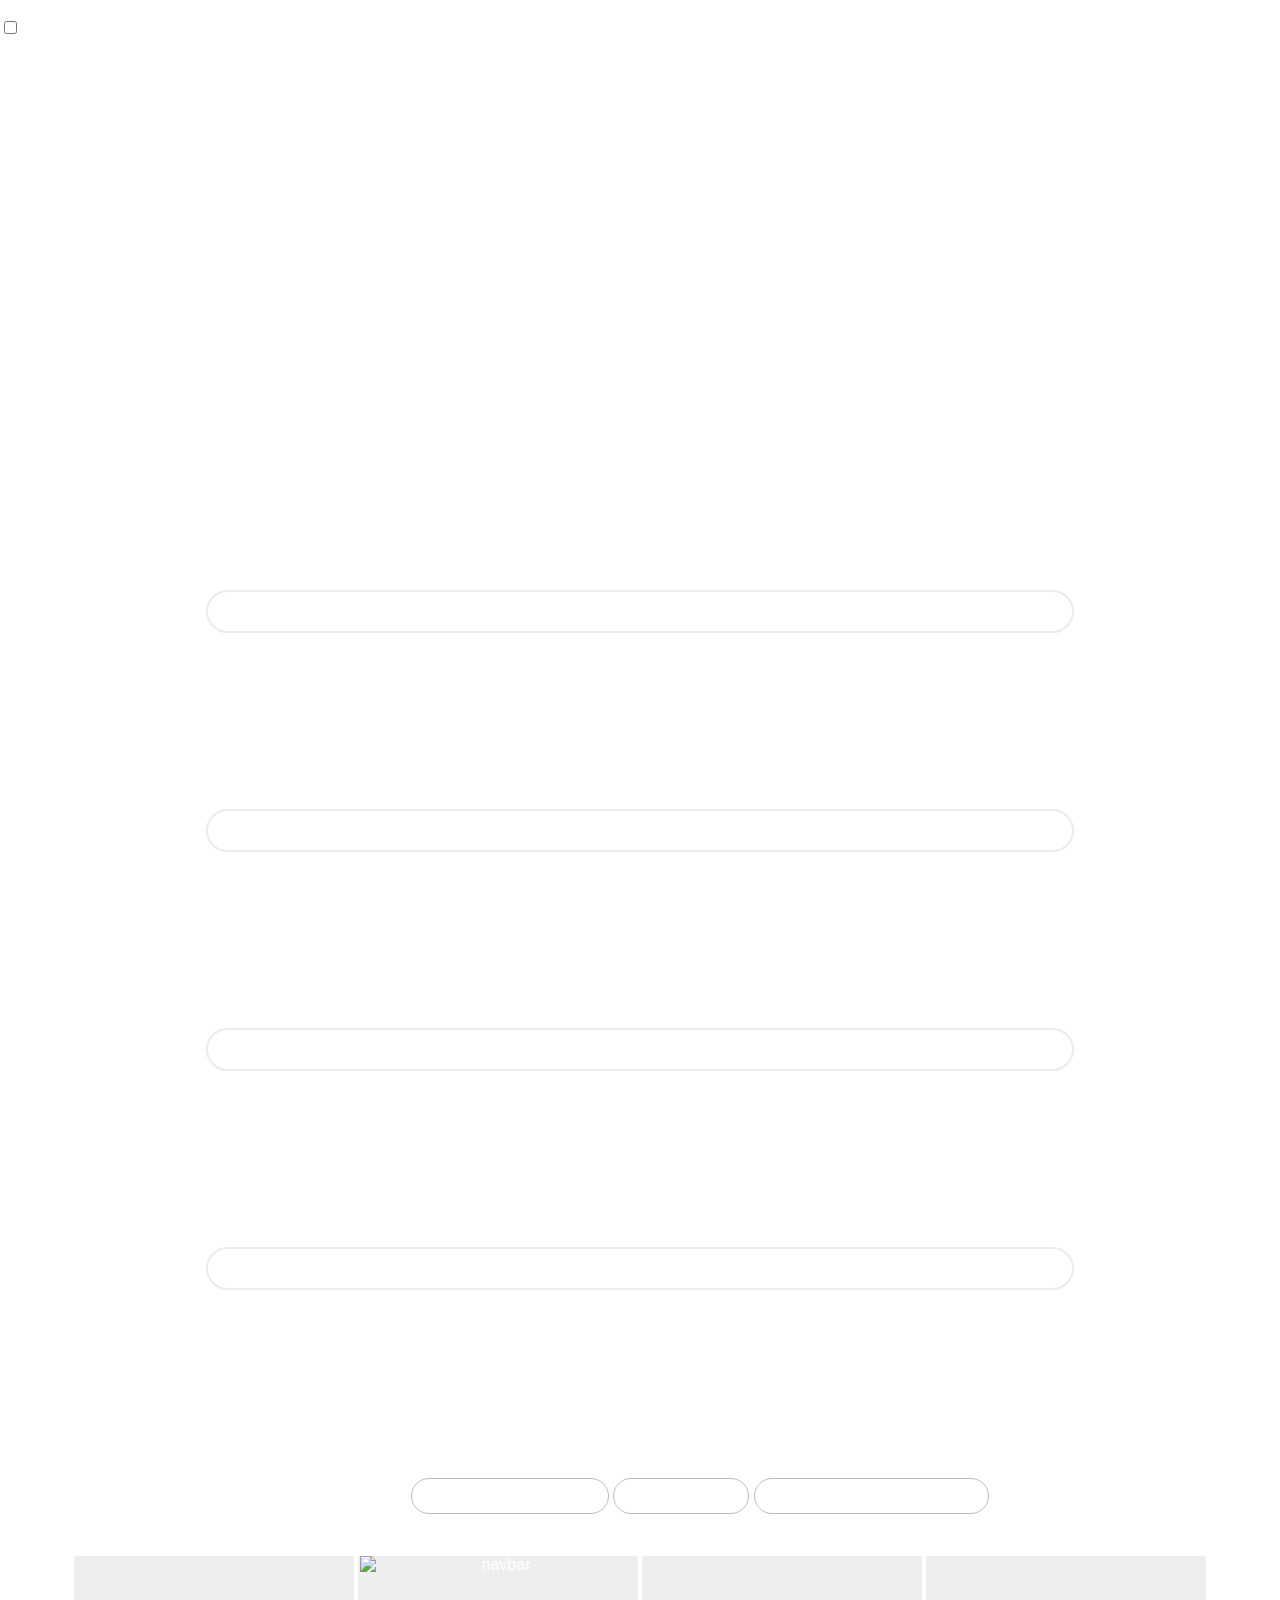
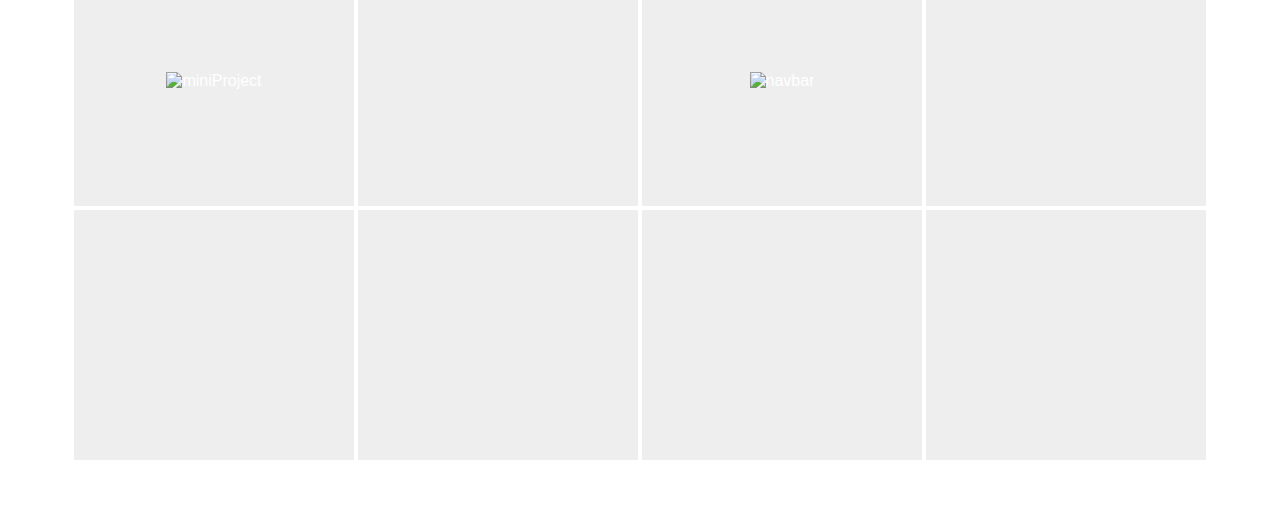
==== ability.html @ 2255a214 "ability" ====
<!DOCTYPE html>
<html lang="en">
  <head>
    <meta charset="UTF-8" />
    <meta http-equiv="X-UA-Compatible" content="IE=edge" />
    <link rel="icon" type="image/png" href="img/star.png" />
    <script
      src="https://kit.fontawesome.com/01809a491f.js"
      crossorigin="anonymous"
    ></script>
    <meta name="viewport" content="width=device-width, initial-scale=1.0" />
    <title>MY ABILITY</title>
    <link rel="stylesheet" href="ability.css" />
    <link rel="stylesheet" href="mainstyle.css" />
  </head>
  <body>
    <header class="header">
      <div class="container">
        <div class="row justify-content-between align-items-center">
          <div class="logo">
            <i class="fas fa-star"></i>
            <a href="index.html">SOYOUNG</a>
          </div>
          <input type="checkbox" id="nav-check" />
          <label for="nav-check" class="nav-toggler">
            <span></span>
          </label>
          <nav class="nav">
            <ul>
              <li>
                <a href="index.html"><b>Home</b></a>
              </li>
              <li>
                <a href="about.html"><b>About</b></a>
              </li>
              <li>
                <a href="interest.html"><b>Interest</b></a>
              </li>
              <li>
                <a href="ability.html"><b>Ability</b></a>
              </li>
              <li>
                <a href="join.html"><b>Join</b></a>
              </li>
              <li>
                <a href="contact.html"><b>Contact</b></a>
              </li>
            </ul>
          </nav>
        </div>
      </div>
    </header>
    <div class="wrapper image-wrapper">
      <div class="container inner">
        <div class="row">
          <div class="col-md-10 offset-md-1">
            <h2 id="title-ablitity">ABILITY</h2>
            <br /><br /><br />
            <div class="row text-center">
              <div class="col-lg-3">
                <div class="progressbar circle blue" data-value="75"></div>
                <h5>JAVA</h5>
              </div>

              <div class="col-lg-3">
                <div class="progressbar circle green" data-value="80"></div>
                <h5>HTML&CSS</h5>
              </div>

              <div class="col-lg-3">
                <div class="progressbar circle red" data-value="100"></div>
                <h5>JAVA SCRIPT</h5>
              </div>

              <div class="col-lg-3">
                <div class="progressbar circle yellow" data-value="80"></div>
                <h5>SQL</h5>
              </div>
            </div>
          </div>
        </div>
      </div>
    </div>

    <section id="work" class="section">
      <div class="section__container">
        <h1 id="titlemywork">My work</h1>
        <div class="work__categories">
          <button class="category__btn selected" data-filter="*">
            All <span class="category__count">8</span>
          </button>
          <button class="category__btn" data-filter="JAVA SCRIPT">
            JAVA SCRIPT <span class="category__count">4</span>
          </button>
          <button class="category__btn" data-filter="JAVA">
            JAVA<span class="category__count">3</span>
          </button>
          <button class="category__btn" data-filter="GROUP PROJECT">
            GROUP PROJECT <span class="category__count">1</span>
          </button>
        </div>
        <div class="work__projects">
          <a href="" class="project" target="blank" data-type="JAVA SCRIPT">
            <img src="img/pshop.gif" alt="miniProject" class="project__img" />
            <div class="project__description">
              <h3>SHOPPING LIST</h3>
              <span>You can simply sort clothes by what you want</span>
            </div>
          </a>
          <a
            href="https://github.com/dream-ellie/responsive-nav-bar"
            class="project"
            data-type="JAVA SCRIPT"
            target="blank"
          >
            <img class="project" src="img/pcheck.gif" alt="navbar" />
            <div class="project__description">
              <h3>To-Do List</h3>
              <span
                >Make a list that you have to and check it when you've done
                it</span
              >
            </div>
          </a>
          <a
            href="https://github.com/dream-ellie/responsive-nav-bar"
            class="project"
            data-type="JAVA"
            target="blank"
          >
            <img class="project__img" src="img/pbank.gif" alt="navbar" />
            <div class="project__description">
              <h3>BANK SYSTEM</h3>
              <span>Can sign up clients, deposit and withdraw money</span>
            </div>
          </a>
          <a href="" class="project" data-type="JAVA">
            <img class="project__img" src="img/pip.gif" alt="" />
            <div class="project__description">
              <h3>IP FINDER</h3>
              <span>Put an url link and get an IP adress of it</span>
            </div>
          </a>
          <a href="" class="project" data-type="JAVA">
            <img class="project__img" src="img/pword.gif" alt="" />
            <div class="project__description">
              <h3>WORD COUNTER</h3>
              <span>Can check how many words you wrote</span>
            </div>
          </a>
          <a href="" class="project" data-type="JAVA">
            <img class="project__img" src="img/pguess.gif" alt="" />
            <div class="project__description">
              <h3>Guess My number</h3>
              <span
                >You can guess the number and can check it's correct or
                not</span
              >
            </div>
          </a>
          <a href="" class="project" data-type="KH">
            <img class="project__img" src="img/pmovie.gif" alt="" />
            <div class="project__description">
              <h3>MOVIE BOOKING</h3>
              <span>Can book movie seat</span>
            </div>
          </a>
          <a href="" class="project" data-type="KH">
            <img class="project__img" src="img/pamuse.gif" alt="" />
            <div class="project__description">
              <h3>AMUSEMENT PARK</h3>
              <span>My first group project using JAVA</span>
              <span>with 유법용, 김미래, 한태우</span>
            </div>
          </a>
        </div>
      </div>
    </section>
    <script src="https://code.jquery.com/jquery-2.2.4.js"></script>

    <script src="progressbar.js"></script>
    <script src="https://cdnjs.cloudflare.com/ajax/libs/waypoints/2.0.3/waypoints.min.js"></script>
    <script src="https://cdnjs.cloudflare.com/ajax/libs/Counter-Up/1.0.0/jquery.counterup.min.js"></script>

    <script>
      $(document).ready(function () {
        "use strict";

        var $pline = $(".progressbar.line");
        var $pcircle = $(".progressbar.circle");
        $pline.each(function (i) {
          var line = new ProgressBar.Line(this, {
            strokeWidth: 6,
            trailWidth: 6,
            duration: 3000,
            easing: "easeInOut",
            text: {
              style: {
                color: "inherit",
                position: "absolute",
                right: "0",
                top: "-30px",
                padding: 0,
                margin: 0,
                transform: null,
              },
              autoStyleContainer: false,
            },
            step: function (state, line, attachment) {
              line.setText(Math.round(line.value() * 100) + " %");
            },
          });
          var value = $(this).attr("data-value") / 100;
          $pline.waypoint(
            function () {
              line.animate(value);
            },
            {
              offset: "100%",
            }
          );
        });
        $pcircle.each(function (i) {
          var circle = new ProgressBar.SemiCircle(this, {
            strokeWidth: 5,
            trailWidth: 5,
            duration: 2000,
            easing: "easeInOut",
            step: function (state, circle, attachment) {
              circle.setText(Math.round(circle.value() * 100));
            },
          });
          var value = $(this).attr("data-value") / 100;
          $pcircle.waypoint(
            function () {
              circle.animate(value);
            },
            {
              offset: "100%",
            }
          );
        });

        $(".counter .value").counterUp({
          delay: 50,
          time: 1000,
        });

        $(".countdown").countdown();
      });
    </script>
  </body>
</html>
---- ability.css ----
:root {
  --color-white: #ffffff;
  --color-light-white: #eeeeee;
  --color-dark-white: #bdbdbd;
  --color-pink: #fe918d;
  --color-dark-pink: #ff6863;
  --color-black: #4d4d4d;
  --color-dark-grey: #4d4d4d;
  --color-grey: #616161;
  --color-light-grey: #7c7979;
  --color-blue: #73aace;
  --color-yellow: #fff7d1;
  --color-orange: #feb546;
  --color-black: #000000;
  --color-red: #d75959;
  --color-yellow: #f5c463;
  --color-green: #9ccd7e;
  --color-blue: #5ca7db;
  --rgb-black: 0, 0, 0;

  --size-border-radius: 4px;

  --animation-duration: 300ms;
}
* {
  box-sizing: border-box;
}

body {
  color: white;
  font-family: "Open Sans", sans-serif;
  margin: 0;
}

a {
  text-decoration: none;
  color: var(--color-white);
}

ul {
  padding-left: 0;
}

li {
  list-style: none;
}

button {
  background-color: transparent;
  cursor: pointer;
  border: none;
  outline: none;
}

#title-ablitity {
  text-align: center;
}

.section {
  padding: 50px;
  text-align: center;
  margin: auto;
}

.section__container {
  margin: auto;
}

.col-lg-3 {
  margin: 61px;
}

.wrapper {
  margin-top: 150px;
}

.progressbar:not(.circle) svg,
.progressbar:not(.circle) svg path {
  border-radius: 20px;
}

.progressbar svg path:first-child {
  stroke: rgba(var(--rgb-black), 0.09);
}

.progressbar.border {
  border: 1px solid transparent;
  box-sizing: border-box;
}

.progressbar.border svg path:first-child {
  stroke: transparent;
}

.progressbar.line svg {
  height: 10px;
}

.progressbar.line.border svg {
  height: 8px;
}

.progressbar.circle {
  position: relative;
  margin: 0 auto 30px;
  width: 170px;
  height: 85px;
}

.progressbar.circle .progressbar-text {
  position: absolute;
  width: 100%;
  height: 100%;
  top: 0;
  left: 0;
  margin: 0;
  font-size: 40px;
  display: flex;
  align-items: flex-end;
  justify-content: center;
  color: white !important;
  font-weight: bold;
}

.progressbar.circle .progressbar-text:after {
  content: "%";
  display: block;
  font-size: 20px;
  padding-left: 2px;
}

.progressbar.red svg path:last-child {
  stroke: var(--color-red);
}

.progressbar.blue svg path:last-child {
  stroke: var(--color-blue);
}

.progressbar.green svg path:last-child {
  stroke: var(--color-green);
}

.progressbar.yellow svg path:last-child {
  stroke: var(--color-yellow);
}
h5 {
  background: transparent;
  padding: 11px;
  width: 75%;
  margin: 0 auto;
  border-radius: 50px;
  border: 2px solid #ebebeb;
  font-size: 15px;
  color: white;
  text-align: center;
}

/* Work */
#titlemywork {
  margin-top: 0;
}

.work__categories {
  color: var(--color-white);
  margin: 40px;
}

.category__btn {
  border: 1px solid var(--color-dark-white);
  border-radius: 30px;
  font-size: var(--font-regular);
  padding: 8px 48px;
  position: relative;
  background-color: var(--main-color);
  color: var(--white-900);
}

.category__btn.selected,
.category__btn:hover {
  background-color: transparent;
  border-color: var(--main-color);
  color: var(--main-color);
}

.category__btn.selected .category__count,
.category__btn:hover .category__count {
  opacity: 1;
  top: 0;
}

.category__count {
  background-color: var(--color-2);
  border-radius: 50%;
  color: var(--color-white);
  width: 24px;
  height: 24px;
  line-height: 24px;
  display: inline-block;
  position: absolute;
  top: -20px;
  right: 16px;
  opacity: 0;
  transition: all var(--animation-duration) ease-in;
}

.work__projects {
  display: flex;
  flex-wrap: wrap;
  justify-content: center;
  opacity: 1;
  transition: all var(--animation-duration) ease-out;
}

.work__projects.anim-out {
  opacity: 0;
  transform: scale(0.96) translateY(40px);
}

.project {
  position: relative;
  display: flex;
  justify-content: center;
  align-items: center;
  width: 280px;
  height: 250px;
  margin: 2px;
  background-color: var(--color-light-white);
}

.project.invisible {
  display: none;
}

.project__img {
  max-width: 100%;
  max-height: 100%;
  align-self: center;
}

.project__description {
  position: absolute;
  background-color: black;
  display: flex;
  flex-direction: column;
  justify-content: center;
  width: 100%;
  height: 100%;
  top: 0;
  left: 0;
  opacity: 0;
  transform: translateY(10px);
  transition: all var(--animation-duration) ease-in;
}

.project:hover .project__description {
  opacity: 0.8;
  transform: translateY(0px);
}

.project__description h3 {
  color: var(--color-orange);
}

.project__description h3:after {
  content: "";
  display: block;
  position: relative;
  left: 50%;
  width: 50px;
  height: 2px;
  transform: translateX(-50%);
  margin-top: 8px;
  background-color: var(--color-dark-white);
}
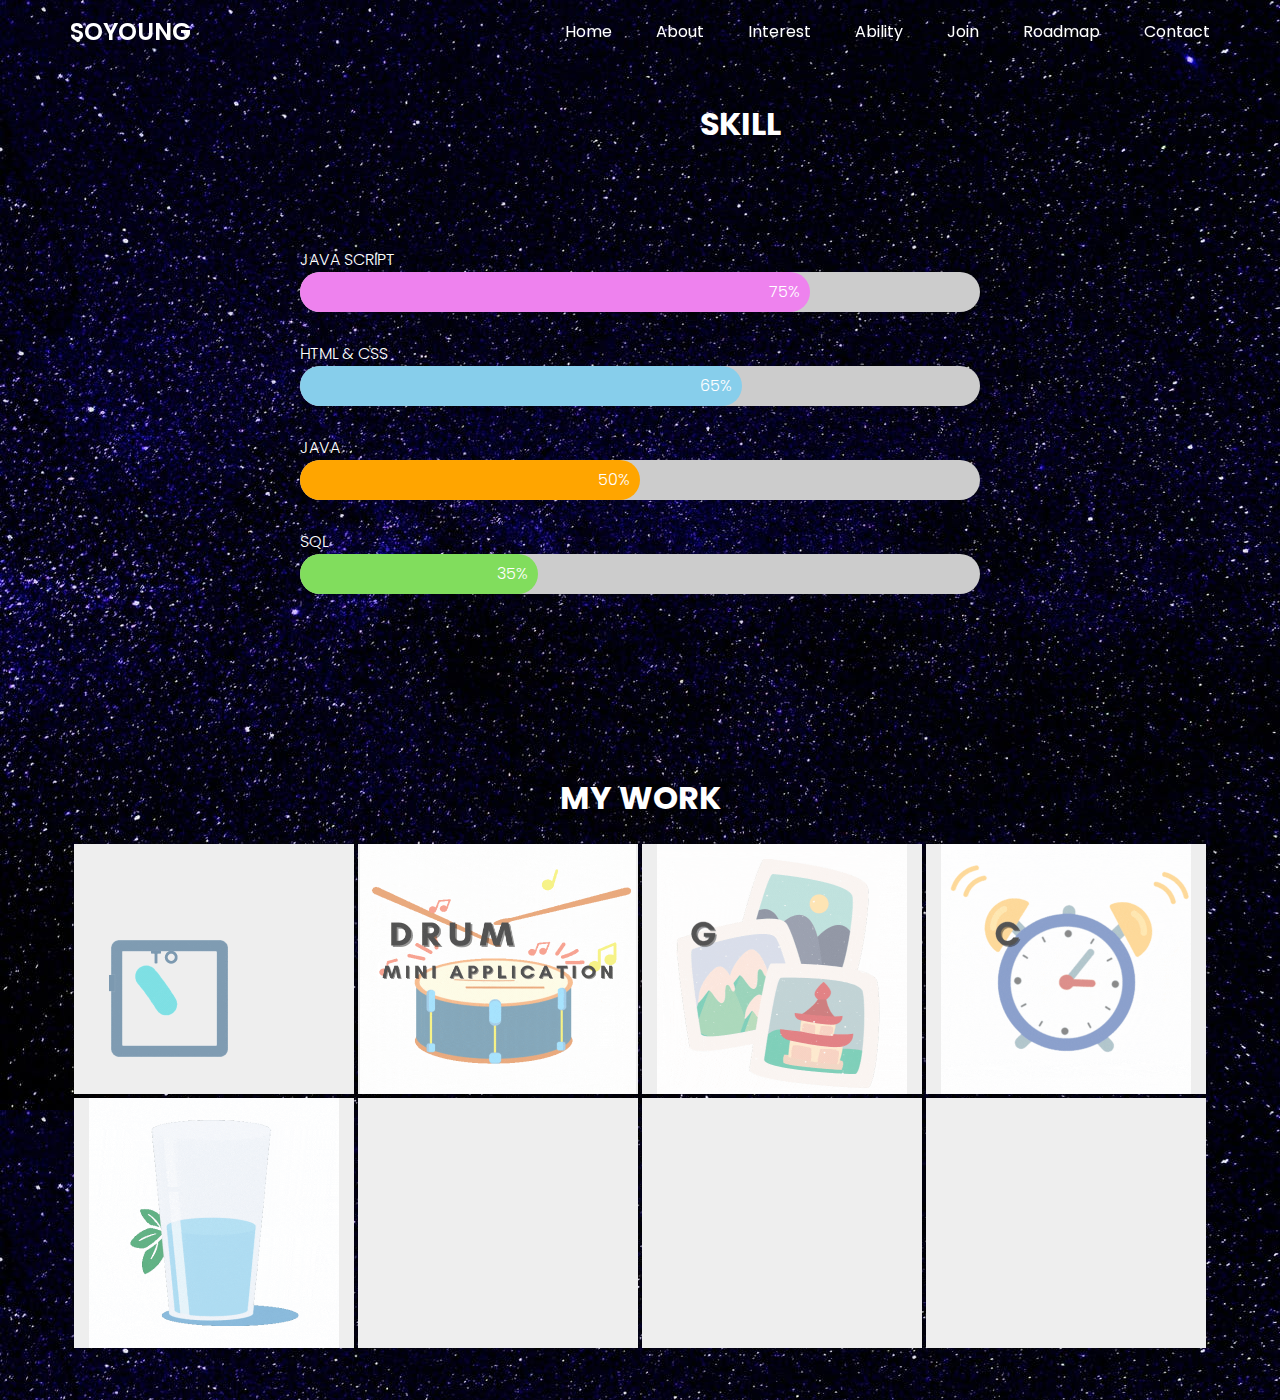
==== commit 52eb5b41: "홈페이지프로젝트 init" ====
--- a/ability.html
+++ b/ability.html
@@ -1,6 +1,7 @@
 <!DOCTYPE html>
 <html lang="en">
   <head>
+    <script src="https://ajax.googleapis.com/ajax/libs/jquery/3.5.1/jquery.min.js"></script>
     <meta charset="UTF-8" />
     <meta http-equiv="X-UA-Compatible" content="IE=edge" />
     <link rel="icon" type="image/png" href="img/star.png" />
@@ -10,145 +11,83 @@
     ></script>
     <meta name="viewport" content="width=device-width, initial-scale=1.0" />
     <title>MY ABILITY</title>
+    <link rel="stylesheet" href="mainstyle.css" />
     <link rel="stylesheet" href="ability.css" />
-    <link rel="stylesheet" href="mainstyle.css" />
   </head>
   <body>
-    <header class="header">
-      <div class="container">
-        <div class="row justify-content-between align-items-center">
-          <div class="logo">
-            <i class="fas fa-star"></i>
-            <a href="index.html">SOYOUNG</a>
-          </div>
-          <input type="checkbox" id="nav-check" />
-          <label for="nav-check" class="nav-toggler">
-            <span></span>
-          </label>
-          <nav class="nav">
-            <ul>
-              <li>
-                <a href="index.html"><b>Home</b></a>
-              </li>
-              <li>
-                <a href="about.html"><b>About</b></a>
-              </li>
-              <li>
-                <a href="interest.html"><b>Interest</b></a>
-              </li>
-              <li>
-                <a href="ability.html"><b>Ability</b></a>
-              </li>
-              <li>
-                <a href="join.html"><b>Join</b></a>
-              </li>
-              <li>
-                <a href="contact.html"><b>Contact</b></a>
-              </li>
-            </ul>
-          </nav>
-        </div>
+    <header></header>
+    <h1 id="titleskill">SKILL</h1>
+    <div class="skillgraph">
+      <div class="skillname">
+        <span>JAVA SCRIPT</span>
       </div>
-    </header>
-    <div class="wrapper image-wrapper">
-      <div class="container inner">
-        <div class="row">
-          <div class="col-md-10 offset-md-1">
-            <h2 id="title-ablitity">ABILITY</h2>
-            <br /><br /><br />
-            <div class="row text-center">
-              <div class="col-lg-3">
-                <div class="progressbar circle blue" data-value="75"></div>
-                <h5>JAVA</h5>
-              </div>
-
-              <div class="col-lg-3">
-                <div class="progressbar circle green" data-value="80"></div>
-                <h5>HTML&CSS</h5>
-              </div>
-
-              <div class="col-lg-3">
-                <div class="progressbar circle red" data-value="100"></div>
-                <h5>JAVA SCRIPT</h5>
-              </div>
-
-              <div class="col-lg-3">
-                <div class="progressbar circle yellow" data-value="80"></div>
-                <h5>SQL</h5>
-              </div>
-            </div>
-          </div>
-        </div>
+      <div class="graph stack1">
+        <span style="width: 75%">75%</span>
+      </div>
+      <div class="skillname">
+        <span>HTML & CSS</span>
+      </div>
+      <div class="graph stack2">
+        <span style="width: 65%">65%</span>
+      </div>
+      <div class="skillname">
+        <span>JAVA</span>
+      </div>
+      <div class="graph stack3">
+        <span style="width: 50%">50%</span>
+      </div>
+      <div class="skillname">
+        <span>SQL</span>
+      </div>
+      <div class="graph stack4">
+        <span style="width: 35%">35%</span>
       </div>
     </div>
-
     <section id="work" class="section">
       <div class="section__container">
-        <h1 id="titlemywork">My work</h1>
-        <div class="work__categories">
-          <button class="category__btn selected" data-filter="*">
-            All <span class="category__count">8</span>
-          </button>
-          <button class="category__btn" data-filter="JAVA SCRIPT">
-            JAVA SCRIPT <span class="category__count">4</span>
-          </button>
-          <button class="category__btn" data-filter="JAVA">
-            JAVA<span class="category__count">3</span>
-          </button>
-          <button class="category__btn" data-filter="GROUP PROJECT">
-            GROUP PROJECT <span class="category__count">1</span>
-          </button>
-        </div>
+        <h1 id="titlemywork">MY WORK</h1>
         <div class="work__projects">
-          <a href="" class="project" target="blank" data-type="JAVA SCRIPT">
-            <img src="img/pshop.gif" alt="miniProject" class="project__img" />
+          <a href="./projects/todolist.html" class="project" target="blank">
+            <img src="/img/pcheck.gif" alt="" class="project__img" />
             <div class="project__description">
-              <h3>SHOPPING LIST</h3>
-              <span>You can simply sort clothes by what you want</span>
+              <h3>TO DO LIST</h3>
+              <span>You can write and check what you have to do</span>
             </div>
           </a>
           <a
-            href="https://github.com/dream-ellie/responsive-nav-bar"
+            href="./projects/drum.html"
             class="project"
             data-type="JAVA SCRIPT"
             target="blank"
           >
-            <img class="project" src="img/pcheck.gif" alt="navbar" />
+            <img class="project" src="img/drum.gif" alt="" />
             <div class="project__description">
-              <h3>To-Do List</h3>
-              <span
-                >Make a list that you have to and check it when you've done
-                it</span
-              >
+              <h3>DRUM KIT</h3>
+              <span>LET'S PLAY DRUM TOGETHER!</span>
             </div>
           </a>
-          <a
-            href="https://github.com/dream-ellie/responsive-nav-bar"
-            class="project"
-            data-type="JAVA"
-            target="blank"
-          >
-            <img class="project__img" src="img/pbank.gif" alt="navbar" />
+          <a href="./projects/gallery.html" class="project" target="blank">
+            <img class="project__img" src="img/gallery.gif" alt="" />
             <div class="project__description">
-              <h3>BANK SYSTEM</h3>
-              <span>Can sign up clients, deposit and withdraw money</span>
+              <h3>PHOTO GALLERY</h3>
+              <span>Can see photos like a gallery!</span>
             </div>
           </a>
-          <a href="" class="project" data-type="JAVA">
-            <img class="project__img" src="img/pip.gif" alt="" />
+          <a href="./projects/clock.html" class="project" target="blank">
+            <img class="project__img" src="img/clock.gif" alt="" />
             <div class="project__description">
-              <h3>IP FINDER</h3>
-              <span>Put an url link and get an IP adress of it</span>
+              <h3>CLOCK</h3>
+              <span>You can simply check the time</span>
             </div>
           </a>
-          <a href="" class="project" data-type="JAVA">
-            <img class="project__img" src="img/pword.gif" alt="" />
+          <a href="./projects/water.html" class="project" target="blank">
+            <img class="project__img" src="img/pwater.gif" alt="" />
             <div class="project__description">
-              <h3>WORD COUNTER</h3>
-              <span>Can check how many words you wrote</span>
+              <h3>DRINK WATER</h3>
+              <span>Can check how much water I drank</span>
             </div>
           </a>
-          <a href="" class="project" data-type="JAVA">
+          <a href="./projects/guess.html" class="project" target="blank">
             <img class="project__img" src="img/pguess.gif" alt="" />
             <div class="project__description">
               <h3>Guess My number</h3>
@@ -158,14 +97,14 @@
               >
             </div>
           </a>
-          <a href="" class="project" data-type="KH">
+          <a href="./projects/movie.html" class="project" target="blank">
             <img class="project__img" src="img/pmovie.gif" alt="" />
             <div class="project__description">
-              <h3>MOVIE BOOKING</h3>
-              <span>Can book movie seat</span>
+              <h3>MOVIE APP</h3>
+              <span>Can see the information of movies</span>
             </div>
           </a>
-          <a href="" class="project" data-type="KH">
+          <a href="#" class="project">
             <img class="project__img" src="img/pamuse.gif" alt="" />
             <div class="project__description">
               <h3>AMUSEMENT PARK</h3>
@@ -177,76 +116,9 @@
       </div>
     </section>
     <script src="https://code.jquery.com/jquery-2.2.4.js"></script>
-
-    <script src="progressbar.js"></script>
-    <script src="https://cdnjs.cloudflare.com/ajax/libs/waypoints/2.0.3/waypoints.min.js"></script>
-    <script src="https://cdnjs.cloudflare.com/ajax/libs/Counter-Up/1.0.0/jquery.counterup.min.js"></script>
-
     <script>
       $(document).ready(function () {
-        "use strict";
-
-        var $pline = $(".progressbar.line");
-        var $pcircle = $(".progressbar.circle");
-        $pline.each(function (i) {
-          var line = new ProgressBar.Line(this, {
-            strokeWidth: 6,
-            trailWidth: 6,
-            duration: 3000,
-            easing: "easeInOut",
-            text: {
-              style: {
-                color: "inherit",
-                position: "absolute",
-                right: "0",
-                top: "-30px",
-                padding: 0,
-                margin: 0,
-                transform: null,
-              },
-              autoStyleContainer: false,
-            },
-            step: function (state, line, attachment) {
-              line.setText(Math.round(line.value() * 100) + " %");
-            },
-          });
-          var value = $(this).attr("data-value") / 100;
-          $pline.waypoint(
-            function () {
-              line.animate(value);
-            },
-            {
-              offset: "100%",
-            }
-          );
-        });
-        $pcircle.each(function (i) {
-          var circle = new ProgressBar.SemiCircle(this, {
-            strokeWidth: 5,
-            trailWidth: 5,
-            duration: 2000,
-            easing: "easeInOut",
-            step: function (state, circle, attachment) {
-              circle.setText(Math.round(circle.value() * 100));
-            },
-          });
-          var value = $(this).attr("data-value") / 100;
-          $pcircle.waypoint(
-            function () {
-              circle.animate(value);
-            },
-            {
-              offset: "100%",
-            }
-          );
-        });
-
-        $(".counter .value").counterUp({
-          delay: 50,
-          time: 1000,
-        });
-
-        $(".countdown").countdown();
+        $("header").load("header.html");
       });
     </script>
   </body>
--- a/mainstyle.css
+++ b/mainstyle.css
@@ -0,0 +1,143 @@
+@import url("https://fonts.googleapis.com/css2?family=Poppins:wght@300;400;500;600;700&display=swap");
+:root {
+  --main-color: #24caac;
+  --color-1: #eaa023;
+  --color-2: #e91e63;
+  --dark-800: #24292d;
+  --dark-700: #2f363e;
+  --white-900: #ffffff;
+  --white-800: rgba(255, 255, 255, 0.8);
+  --shadow: 0 0 15px rgba(0, 0, 0, 0.2);
+  scroll-behavior: smooth;
+}
+body {
+  font-family: "Poppins", sans-serif;
+  font-size: 16px;
+  line-height: 1.5;
+  font-weight: 300;
+  overflow-x: hidden;
+  background-image: url(img/mw.jpeg);
+}
+
+* {
+  margin: 0;
+  padding: 0;
+  box-sizing: border-box;
+  outline: none;
+}
+
+ul {
+  list-style: none;
+}
+a {
+  text-decoration: none;
+}
+
+.container {
+  max-width: 1170px;
+  margin: auto;
+}
+.row {
+  display: flex;
+  flex-wrap: wrap;
+}
+.justify-content-between {
+  justify-content: space-between;
+}
+.align-items-center {
+  align-items: center;
+}
+.align-contetnt-center {
+  align-content: center;
+}
+
+.header {
+  padding: 10px 0;
+  position: fixed;
+  left: 0;
+  top: 0;
+  width: 100%;
+  z-index: 99;
+}
+.header .logo {
+  padding: 0 15px;
+}
+.header .logo a,
+i {
+  font-size: 24px;
+  color: var(--white-900);
+  text-transform: capitalize;
+  font-weight: 600;
+  padding-top: 8px;
+}
+.header #nav-check {
+  position: absolute;
+  pointer-events: none;
+  opacity: 0;
+}
+.header #nav-check:focus ~ .nav-toggler {
+  box-shadow: 0 0 10px var(--main-color);
+}
+.header .nav-toggler {
+  height: 34px;
+  width: 44px;
+  border: 1px solid var(--main-color);
+  border-radius: 4px;
+  cursor: pointer;
+  display: none;
+  align-items: center;
+  justify-content: center;
+}
+.header .nav-toggler span {
+  display: block;
+  width: 20px;
+  height: 2px;
+  background-color: var(--main-color);
+  position: relative;
+}
+.header #nav-check:chekced ~ .nav-toggler span {
+  background-color: transparent;
+}
+.header .nav-toggler span::before,
+.header .nav-toggler span::after {
+  content: "";
+  position: absolute;
+  left: 0;
+  top: 0;
+  height: 100%;
+  width: 100%;
+  background-color: var(--main-color);
+  position: relative;
+}
+
+.header .nav-toggler span::before {
+  transform: translateY(-6px);
+}
+
+.header #nav-check:chekced ~ .header .nav-toggler span::before {
+  transform: rotate(45deg);
+}
+.header .nav-toggler span::after {
+  transform: translateY(6px);
+}
+.header #nav-check:chekced ~ .header .nav-toggler span::after {
+  transform: rotate(-45deg);
+}
+.header .nav {
+  padding: 0 15px;
+}
+.header .nav ul li {
+  display: inline-block;
+  margin-left: 40px;
+}
+.header .nav ul li a {
+  font-size: 16px;
+  color: var(--white-900);
+  display: block;
+  padding: 10px 0;
+  text-transform: capitalize;
+  transition: all 0.5s ease;
+}
+.header .nav ul li a:hover {
+  color: var(--main-color);
+}
--- a/ability.css
+++ b/ability.css
@@ -1,59 +1,116 @@
 :root {
-  --color-white: #ffffff;
   --color-light-white: #eeeeee;
   --color-dark-white: #bdbdbd;
-  --color-pink: #fe918d;
-  --color-dark-pink: #ff6863;
-  --color-black: #4d4d4d;
-  --color-dark-grey: #4d4d4d;
-  --color-grey: #616161;
-  --color-light-grey: #7c7979;
-  --color-blue: #73aace;
-  --color-yellow: #fff7d1;
   --color-orange: #feb546;
-  --color-black: #000000;
-  --color-red: #d75959;
-  --color-yellow: #f5c463;
-  --color-green: #9ccd7e;
-  --color-blue: #5ca7db;
-  --rgb-black: 0, 0, 0;
-
-  --size-border-radius: 4px;
-
-  --animation-duration: 300ms;
 }
-* {
-  box-sizing: border-box;
-}
-
 body {
   color: white;
-  font-family: "Open Sans", sans-serif;
-  margin: 0;
+  background-image: url(img/mw.jpeg);
 }
-
 a {
-  text-decoration: none;
   color: var(--color-white);
 }
 
-ul {
-  padding-left: 0;
+#titleskill {
+  margin: 100px 700px;
 }
 
-li {
-  list-style: none;
+.skillgraph {
+  margin-top: 50px;
 }
 
-button {
-  background-color: transparent;
-  cursor: pointer;
-  border: none;
-  outline: none;
+.skillname {
+  margin-left: 300px;
+  color: white;
 }
 
-#title-ablitity {
-  text-align: center;
+.graph {
+  height: 40px;
+  background: #ccc;
+  border-radius: 40px;
+  margin: 0 300px 30px;
+}
+
+.graph span {
+  display: block;
+  padding: 0 10px;
+  height: 40px;
+  line-height: 40px;
+  text-align: right;
+  border-radius: 40px;
+  box-sizing: border-box;
+  color: #fff;
+}
+
+.graph.stack1 span {
+  background: violet;
+  animation: stack1 2s 1;
+}
+.graph.stack2 span {
+  background: skyblue;
+  animation: stack2 2s;
+}
+.graph.stack3 span {
+  background: orange;
+  animation: stack3 2s 1;
+}
+.graph.stack4 span {
+  background: rgb(129, 221, 93);
+  animation: stack3 2s 1;
+}
+
+@keyframes stack1 {
+  0% {
+    width: 0;
+    color: rgba(255, 255, 255, 0);
+  }
+  40% {
+    color: rgba(255, 255, 255, 1);
+  }
+  100% {
+    width: 75%;
+    color: rgba(255, 255, 255, 1);
+  }
+}
+@keyframes stack2 {
+  0% {
+    width: 0;
+    color: rgba(255, 255, 255, 0);
+  }
+  40% {
+    color: rgba(255, 255, 255, 1);
+  }
+  100% {
+    width: 65%;
+    color: rgba(255, 255, 255, 1);
+  }
+}
+
+@keyframes stack3 {
+  0% {
+    width: 0;
+    color: rgba(255, 255, 255, 0);
+  }
+  40% {
+    color: rgba(255, 255, 255, 1);
+  }
+  100% {
+    width: 50%;
+    color: rgba(255, 255, 255, 1);
+  }
+}
+@keyframes stack4 {
+  0% {
+    width: 0;
+    color: rgba(255, 255, 255, 0);
+  }
+  40% {
+    color: rgba(255, 255, 255, 1);
+  }
+  100% {
+    width: 50%;
+    color: rgba(255, 255, 255, 1);
+  }
 }
 
 .section {
@@ -62,146 +119,9 @@
   margin: auto;
 }
 
-.section__container {
-  margin: auto;
-}
-
-.col-lg-3 {
-  margin: 61px;
-}
-
-.wrapper {
-  margin-top: 150px;
-}
-
-.progressbar:not(.circle) svg,
-.progressbar:not(.circle) svg path {
-  border-radius: 20px;
-}
-
-.progressbar svg path:first-child {
-  stroke: rgba(var(--rgb-black), 0.09);
-}
-
-.progressbar.border {
-  border: 1px solid transparent;
-  box-sizing: border-box;
-}
-
-.progressbar.border svg path:first-child {
-  stroke: transparent;
-}
-
-.progressbar.line svg {
-  height: 10px;
-}
-
-.progressbar.line.border svg {
-  height: 8px;
-}
-
-.progressbar.circle {
-  position: relative;
-  margin: 0 auto 30px;
-  width: 170px;
-  height: 85px;
-}
-
-.progressbar.circle .progressbar-text {
-  position: absolute;
-  width: 100%;
-  height: 100%;
-  top: 0;
-  left: 0;
-  margin: 0;
-  font-size: 40px;
-  display: flex;
-  align-items: flex-end;
-  justify-content: center;
-  color: white !important;
-  font-weight: bold;
-}
-
-.progressbar.circle .progressbar-text:after {
-  content: "%";
-  display: block;
-  font-size: 20px;
-  padding-left: 2px;
-}
-
-.progressbar.red svg path:last-child {
-  stroke: var(--color-red);
-}
-
-.progressbar.blue svg path:last-child {
-  stroke: var(--color-blue);
-}
-
-.progressbar.green svg path:last-child {
-  stroke: var(--color-green);
-}
-
-.progressbar.yellow svg path:last-child {
-  stroke: var(--color-yellow);
-}
-h5 {
-  background: transparent;
-  padding: 11px;
-  width: 75%;
-  margin: 0 auto;
-  border-radius: 50px;
-  border: 2px solid #ebebeb;
-  font-size: 15px;
-  color: white;
-  text-align: center;
-}
-
-/* Work */
 #titlemywork {
-  margin-top: 0;
-}
-
-.work__categories {
-  color: var(--color-white);
-  margin: 40px;
-}
-
-.category__btn {
-  border: 1px solid var(--color-dark-white);
-  border-radius: 30px;
-  font-size: var(--font-regular);
-  padding: 8px 48px;
-  position: relative;
-  background-color: var(--main-color);
-  color: var(--white-900);
-}
-
-.category__btn.selected,
-.category__btn:hover {
-  background-color: transparent;
-  border-color: var(--main-color);
-  color: var(--main-color);
-}
-
-.category__btn.selected .category__count,
-.category__btn:hover .category__count {
-  opacity: 1;
-  top: 0;
-}
-
-.category__count {
-  background-color: var(--color-2);
-  border-radius: 50%;
-  color: var(--color-white);
-  width: 24px;
-  height: 24px;
-  line-height: 24px;
-  display: inline-block;
-  position: absolute;
-  top: -20px;
-  right: 16px;
-  opacity: 0;
-  transition: all var(--animation-duration) ease-in;
+  margin-top: 100px;
+  margin-bottom: 20px;
 }
 
 .work__projects {
